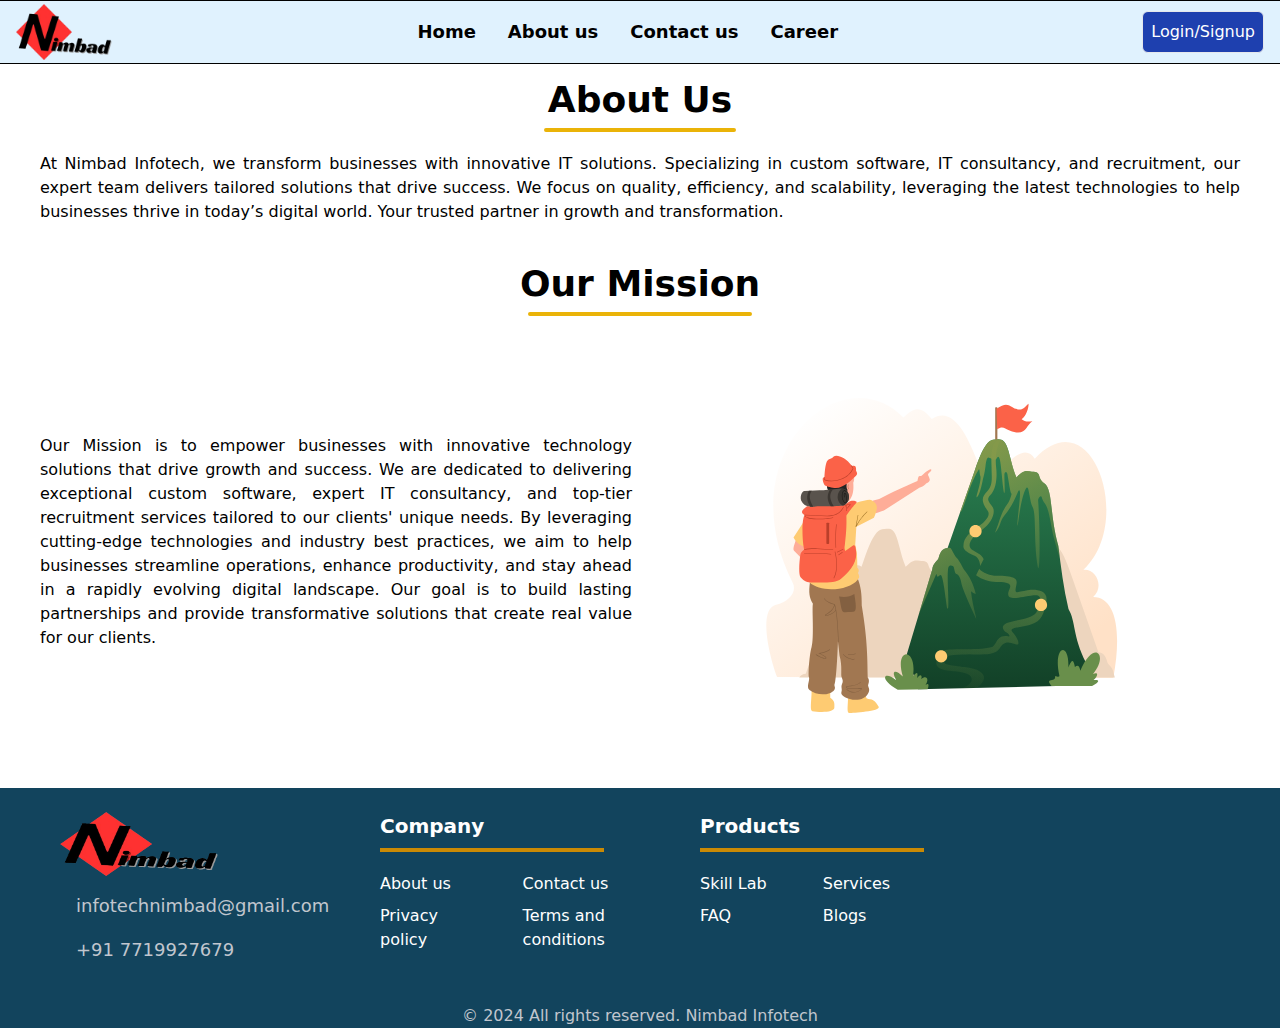
==== about.html @ 89007c09 "nimbad-web" ====
<!DOCTYPE html>
<html lang="en">

<head>
    <meta charset="UTF-8">
    <meta name="viewport" content="width=device-width, initial-scale=1.0">
    <title>Document</title>
    <link rel="stylesheet" href="./output.css">
    <link rel="stylesheet" href="https://cdnjs.cloudflare.com/ajax/libs/font-awesome/6.5.1/css/all.min.css"
        integrity="sha512-DTOQO9RWCH3ppGqcWaEA1BIZOC6xxalwEsw9c2QQeAIftl+Vegovlnee1c9QX4TctnWMn13TZye+giMm8e2LwA=="
        crossorigin="anonymous" referrerpolicy="no-referrer" />

</head>

<body>
    <!-- Navbar starts here -->
    <nav
        class="flex justify-between border-y border-black items-center md:px-4 px-2 w-full h-16 bg-sky-100 fixed top-0 left-0">
        <div class="text-2xl text-bold">
            <!-- Xeleratecareer -->
            <a href="./index.html">
                <img src="./images/logo.png" alt="" class="h-14">
            </a>
        </div>
        <ul class="md:flex hidden text-lg font-semibold">
            <li class="mx-4 cursor-pointer hover:text-blue-700"><a href="./index.html">Home</a></li>
            <li class="mx-4 cursor-pointer hover:text-blue-700"><a href="./about.html">About us</a></li>
            <li class="mx-4 cursor-pointer hover:text-blue-700"><a href="./contact.html">Contact us</a></li>
            <li class="mx-4 cursor-pointer hover:text-blue-700"><a href="./error.html">Career</a></li>
        </ul>
        <div class="border rounded-md bg-blue-800 p-2 text-white hover:bg-blue-700 cursor-pointer md:block hidden">
            <a href="./error.html">Login/Signup</a>
        </div>
        <div class="md:hidden text-6xl cursor-pointer" onclick="handleMenu()">
            &#8801;
        </div>
        <div id="nav-dialog" class="fixed md:hidden hidden  bg-white inset-0   px-2 pt-1  ">
            <div class="flex justify-between ">
                <div class="text-2xl text-bold">
                    <!-- Xeleratecareer -->
                    <a href="./index.html">
                        <img src="./images/logo.png" alt="" class="h-14">
                    </a>
                </div>
                <div class="md:hidden text-3xl cursor-pointer mt-2 " onclick="handleMenu()">
                    <!-- &#8801; -->
                    <i class="fa-solid fa-xmark hover:bg-gray-400 hover:text-white px-2 py-1 rounded-3xl"></i>
                </div>
            </div>
            <div class="mt-6 text-lg font-semibold">
                <a href="./index.html" class="font-medium m-3 p-3 hover:bg-gray-100 block">Home</a>
                <a href="./about.html" class="font-medium m-3 p-3 hover:bg-gray-100 block">About us</a>
                <a href="./contact.html" class="font-medium m-3 p-3 hover:bg-gray-100 block">Contact us</a>
                <a href="./error.html" class="font-medium m-3 p-3 hover:bg-gray-100 block">Career</a>
            </div>
            <div class="h-[1px] bg-gray-300 "></div>
            <div class="border rounded-md bg-blue-800 p-2 text-white hover:bg-blue-700 cursor-pointer mt-8 text-center">
                <a href="./error.html" style="display:block; width: 100%; height: 100%;">Login/Signup</a>
            </div>
        </div>
    </nav>

    <!-- main -->
    <div class="mx-5 sm:mx-10 md:20  mb-10  " style="">
        <div class="mt-20 mb-5   w-full   flex flex-col justify-center items-center text-2xl font-semibold">
            <div class="text-3xl sm:text-4xl">About Us</div>
            <div class="w-28 sm:mt-2 sm:w-48 h-1 border-yellow-500 border-2 rounded-md "></div>
        </div>
        <div class="font-[14px] font-sans" style="text-align: justify">
            At Nimbad Infotech, we transform businesses with innovative IT solutions. Specializing in custom software,
            IT consultancy, and recruitment, our expert team delivers tailored solutions that drive success. We focus on
            quality, efficiency, and scalability, leveraging the latest technologies to help businesses thrive in
            today’s digital world. Your trusted partner in growth and transformation.
        </div>
        <div class="mt-10 mb-5   w-full   flex flex-col justify-center items-center text-2xl font-semibold">
            <div class="text-3xl sm:text-4xl">Our Mission</div>
            <div class="w-28 sm:mt-2 sm:w-56  border-yellow-500 border-2 rounded-md "></div>
        </div>
        <div class="flex justify-between flex-col-reverse md:flex-row gap-4 items-center justify-center">
            <div class="font-[14px] font-sans md:w-1/2" style="text-align: justify">
                Our Mission is to empower businesses with innovative technology solutions that drive growth and success.
                We are dedicated to delivering exceptional custom software, expert IT consultancy, and top-tier
                recruitment services tailored to our clients' unique needs. By leveraging cutting-edge technologies and
                industry best practices, we aim to help businesses streamline operations, enhance productivity, and stay
                ahead in a rapidly evolving digital landscape. Our goal is to build lasting partnerships and provide
                transformative solutions that create real value for our clients.


            </div>
            <div class="md:w-1/2 md:flex  justify-center">
                <img src="./images/mission.svg" class="" alt="">
            </div>
        </div>
    </div>



    <!-- footer section -->
    <div class="flex flex-col justify-center m-auto w-full bg-[#12445d] ">
        <div class="w-full  grid md:grid-cols-3 bg-[#12445d] max-w-5xl px-12 py-6 justify-between flex-wrap gap-8 ">
            <div class="flex flex-col gap-4 text-[#C1C6CE] ml-3">
                <a href="./index.html">
                    <img src="./images/logo.png" alt="" class="h-16 w-40">
                </a>

                <div class="hover:text-yellow-500 text-lg font-medium ml-3 flex justify-start items-center gap-x-1">
                    <i class="fa-solid fa-envelope"></i>
                    <a href="mailto:infotechnimbad@gmail.com">infotechnimbad@gmail.com</a>
                </div>

                <div class="hover:text-yellow-500 text-lg font-medium ml-3 flex justify-start items-center gap-x-1">
                    <i class="fa-solid fa-phone"></i>
                    <a href="tel:+91 9589859769">+91 7719927679</a>
                </div>


                <div class="flex ml-3   justify-between w-24 text-2xl " style="">
                    <a href="https://www.linkedin.com/" target="_blank"><i
                            class="fa-brands fa-linkedin hover:text-[#848588]"></i></a>
                    <a href="https://www.telegram.com/" target="_blank"><i
                            class="fa-brands fa-telegram hover:text-[#848588]"></i></a>
                    <a href="https://www.instagram.com/" target="_blank"><i
                            class="fa-brands fa-instagram hover:text-[#848588]"></i></a>
                </div>
            </div>

            <div class=" flex flex-col gap-5 bg-[#12445d] text-white ml-3">
                <div>
                    <p class="text-xl font-bold text-white ">Company</p>
                    <div class="w-44 md:w-56  border-yellow-600 border-t-4 mt-2"></div>
                </div>
                <div class="flex gap-14">
                    <div class="flex flex-col gap-2">
                        <a href="./about.html" class=" hover:text-yellow-500">About us</a>
                        <a href="./Privacypolicy.html" class=" hover:text-yellow-500">Privacy policy</a>
                    </div>
                    <div class="flex flex-col gap-2">
                        <a href="./contact.html" class=" hover:text-yellow-500">Contact us</a>
                        <a href="./term&condition.html" class=" hover:text-yellow-500">Terms and conditions</a>
                    </div>
                </div>
            </div>

            <div class=" flex flex-col gap-5 bg-[#12445d] text-white ml-3">
                <div>
                    <p class="text-xl font-bold text-white ">Products</p>
                    <div class="w-44 md:w-56  border-yellow-600 border-t-4 mt-2"></div>
                </div>

                <div class="flex gap-14">
                    <div class="flex flex-col gap-2">
                        <a href="./skilllab.html" class=" hover:text-yellow-500">Skill Lab</a>
                        <a href="./faq.html" class=" hover:text-yellow-500">FAQ</a>
                    </div>
                    <div class="flex flex-col gap-2">
                        <a href="./services.html" class=" hover:text-yellow-500">Services</a>
                        <a href="./error.html" class=" hover:text-yellow-500">Blogs</a>
                    </div>
                </div>
            </div>

            
           
        </div>
        <div class="text-center text-[#C1C6CE] mt-4">
            &copy; 2024 All rights reserved. Nimbad Infotech
        </div>
    </div>
</body>
<script src="./script.js"></script>

</html>
---- output.css ----
/*
! tailwindcss v3.4.1 | MIT License | https://tailwindcss.com
*/

/*
1. Prevent padding and border from affecting element width. (https://github.com/mozdevs/cssremedy/issues/4)
2. Allow adding a border to an element by just adding a border-width. (https://github.com/tailwindcss/tailwindcss/pull/116)
*/

*,
::before,
::after {
  box-sizing: border-box;
  /* 1 */
  border-width: 0;
  /* 2 */
  border-style: solid;
  /* 2 */
  border-color: #e5e7eb;
  /* 2 */
}

::before,
::after {
  --tw-content: '';
}

/*
1. Use a consistent sensible line-height in all browsers.
2. Prevent adjustments of font size after orientation changes in iOS.
3. Use a more readable tab size.
4. Use the user's configured `sans` font-family by default.
5. Use the user's configured `sans` font-feature-settings by default.
6. Use the user's configured `sans` font-variation-settings by default.
7. Disable tap highlights on iOS
*/

html,
:host {
  line-height: 1.5;
  /* 1 */
  -webkit-text-size-adjust: 100%;
  /* 2 */
  -moz-tab-size: 4;
  /* 3 */
  -o-tab-size: 4;
     tab-size: 4;
  /* 3 */
  font-family: ui-sans-serif, system-ui, sans-serif, "Apple Color Emoji", "Segoe UI Emoji", "Segoe UI Symbol", "Noto Color Emoji";
  /* 4 */
  font-feature-settings: normal;
  /* 5 */
  font-variation-settings: normal;
  /* 6 */
  -webkit-tap-highlight-color: transparent;
  /* 7 */
}

/*
1. Remove the margin in all browsers.
2. Inherit line-height from `html` so users can set them as a class directly on the `html` element.
*/

body {
  margin: 0;
  /* 1 */
  line-height: inherit;
  /* 2 */
}

/*
1. Add the correct height in Firefox.
2. Correct the inheritance of border color in Firefox. (https://bugzilla.mozilla.org/show_bug.cgi?id=190655)
3. Ensure horizontal rules are visible by default.
*/

hr {
  height: 0;
  /* 1 */
  color: inherit;
  /* 2 */
  border-top-width: 1px;
  /* 3 */
}

/*
Add the correct text decoration in Chrome, Edge, and Safari.
*/

abbr:where([title]) {
  -webkit-text-decoration: underline dotted;
          text-decoration: underline dotted;
}

/*
Remove the default font size and weight for headings.
*/

h1,
h2,
h3,
h4,
h5,
h6 {
  font-size: inherit;
  font-weight: inherit;
}

/*
Reset links to optimize for opt-in styling instead of opt-out.
*/

a {
  color: inherit;
  text-decoration: inherit;
}

/*
Add the correct font weight in Edge and Safari.
*/

b,
strong {
  font-weight: bolder;
}

/*
1. Use the user's configured `mono` font-family by default.
2. Use the user's configured `mono` font-feature-settings by default.
3. Use the user's configured `mono` font-variation-settings by default.
4. Correct the odd `em` font sizing in all browsers.
*/

code,
kbd,
samp,
pre {
  font-family: ui-monospace, SFMono-Regular, Menlo, Monaco, Consolas, "Liberation Mono", "Courier New", monospace;
  /* 1 */
  font-feature-settings: normal;
  /* 2 */
  font-variation-settings: normal;
  /* 3 */
  font-size: 1em;
  /* 4 */
}

/*
Add the correct font size in all browsers.
*/

small {
  font-size: 80%;
}

/*
Prevent `sub` and `sup` elements from affecting the line height in all browsers.
*/

sub,
sup {
  font-size: 75%;
  line-height: 0;
  position: relative;
  vertical-align: baseline;
}

sub {
  bottom: -0.25em;
}

sup {
  top: -0.5em;
}

/*
1. Remove text indentation from table contents in Chrome and Safari. (https://bugs.chromium.org/p/chromium/issues/detail?id=999088, https://bugs.webkit.org/show_bug.cgi?id=201297)
2. Correct table border color inheritance in all Chrome and Safari. (https://bugs.chromium.org/p/chromium/issues/detail?id=935729, https://bugs.webkit.org/show_bug.cgi?id=195016)
3. Remove gaps between table borders by default.
*/

table {
  text-indent: 0;
  /* 1 */
  border-color: inherit;
  /* 2 */
  border-collapse: collapse;
  /* 3 */
}

/*
1. Change the font styles in all browsers.
2. Remove the margin in Firefox and Safari.
3. Remove default padding in all browsers.
*/

button,
input,
optgroup,
select,
textarea {
  font-family: inherit;
  /* 1 */
  font-feature-settings: inherit;
  /* 1 */
  font-variation-settings: inherit;
  /* 1 */
  font-size: 100%;
  /* 1 */
  font-weight: inherit;
  /* 1 */
  line-height: inherit;
  /* 1 */
  color: inherit;
  /* 1 */
  margin: 0;
  /* 2 */
  padding: 0;
  /* 3 */
}

/*
Remove the inheritance of text transform in Edge and Firefox.
*/

button,
select {
  text-transform: none;
}

/*
1. Correct the inability to style clickable types in iOS and Safari.
2. Remove default button styles.
*/

button,
[type='button'],
[type='reset'],
[type='submit'] {
  -webkit-appearance: button;
  /* 1 */
  background-color: transparent;
  /* 2 */
  background-image: none;
  /* 2 */
}

/*
Use the modern Firefox focus style for all focusable elements.
*/

:-moz-focusring {
  outline: auto;
}

/*
Remove the additional `:invalid` styles in Firefox. (https://github.com/mozilla/gecko-dev/blob/2f9eacd9d3d995c937b4251a5557d95d494c9be1/layout/style/res/forms.css#L728-L737)
*/

:-moz-ui-invalid {
  box-shadow: none;
}

/*
Add the correct vertical alignment in Chrome and Firefox.
*/

progress {
  vertical-align: baseline;
}

/*
Correct the cursor style of increment and decrement buttons in Safari.
*/

::-webkit-inner-spin-button,
::-webkit-outer-spin-button {
  height: auto;
}

/*
1. Correct the odd appearance in Chrome and Safari.
2. Correct the outline style in Safari.
*/

[type='search'] {
  -webkit-appearance: textfield;
  /* 1 */
  outline-offset: -2px;
  /* 2 */
}

/*
Remove the inner padding in Chrome and Safari on macOS.
*/

::-webkit-search-decoration {
  -webkit-appearance: none;
}

/*
1. Correct the inability to style clickable types in iOS and Safari.
2. Change font properties to `inherit` in Safari.
*/

::-webkit-file-upload-button {
  -webkit-appearance: button;
  /* 1 */
  font: inherit;
  /* 2 */
}

/*
Add the correct display in Chrome and Safari.
*/

summary {
  display: list-item;
}

/*
Removes the default spacing and border for appropriate elements.
*/

blockquote,
dl,
dd,
h1,
h2,
h3,
h4,
h5,
h6,
hr,
figure,
p,
pre {
  margin: 0;
}

fieldset {
  margin: 0;
  padding: 0;
}

legend {
  padding: 0;
}

ol,
ul,
menu {
  list-style: none;
  margin: 0;
  padding: 0;
}

/*
Reset default styling for dialogs.
*/

dialog {
  padding: 0;
}

/*
Prevent resizing textareas horizontally by default.
*/

textarea {
  resize: vertical;
}

/*
1. Reset the default placeholder opacity in Firefox. (https://github.com/tailwindlabs/tailwindcss/issues/3300)
2. Set the default placeholder color to the user's configured gray 400 color.
*/

input::-moz-placeholder, textarea::-moz-placeholder {
  opacity: 1;
  /* 1 */
  color: #9ca3af;
  /* 2 */
}

input::placeholder,
textarea::placeholder {
  opacity: 1;
  /* 1 */
  color: #9ca3af;
  /* 2 */
}

/*
Set the default cursor for buttons.
*/

button,
[role="button"] {
  cursor: pointer;
}

/*
Make sure disabled buttons don't get the pointer cursor.
*/

:disabled {
  cursor: default;
}

/*
1. Make replaced elements `display: block` by default. (https://github.com/mozdevs/cssremedy/issues/14)
2. Add `vertical-align: middle` to align replaced elements more sensibly by default. (https://github.com/jensimmons/cssremedy/issues/14#issuecomment-634934210)
   This can trigger a poorly considered lint error in some tools but is included by design.
*/

img,
svg,
video,
canvas,
audio,
iframe,
embed,
object {
  display: block;
  /* 1 */
  vertical-align: middle;
  /* 2 */
}

/*
Constrain images and videos to the parent width and preserve their intrinsic aspect ratio. (https://github.com/mozdevs/cssremedy/issues/14)
*/

img,
video {
  max-width: 100%;
  height: auto;
}

/* Make elements with the HTML hidden attribute stay hidden by default */

[hidden] {
  display: none;
}

*, ::before, ::after {
  --tw-border-spacing-x: 0;
  --tw-border-spacing-y: 0;
  --tw-translate-x: 0;
  --tw-translate-y: 0;
  --tw-rotate: 0;
  --tw-skew-x: 0;
  --tw-skew-y: 0;
  --tw-scale-x: 1;
  --tw-scale-y: 1;
  --tw-pan-x:  ;
  --tw-pan-y:  ;
  --tw-pinch-zoom:  ;
  --tw-scroll-snap-strictness: proximity;
  --tw-gradient-from-position:  ;
  --tw-gradient-via-position:  ;
  --tw-gradient-to-position:  ;
  --tw-ordinal:  ;
  --tw-slashed-zero:  ;
  --tw-numeric-figure:  ;
  --tw-numeric-spacing:  ;
  --tw-numeric-fraction:  ;
  --tw-ring-inset:  ;
  --tw-ring-offset-width: 0px;
  --tw-ring-offset-color: #fff;
  --tw-ring-color: rgb(59 130 246 / 0.5);
  --tw-ring-offset-shadow: 0 0 #0000;
  --tw-ring-shadow: 0 0 #0000;
  --tw-shadow: 0 0 #0000;
  --tw-shadow-colored: 0 0 #0000;
  --tw-blur:  ;
  --tw-brightness:  ;
  --tw-contrast:  ;
  --tw-grayscale:  ;
  --tw-hue-rotate:  ;
  --tw-invert:  ;
  --tw-saturate:  ;
  --tw-sepia:  ;
  --tw-drop-shadow:  ;
  --tw-backdrop-blur:  ;
  --tw-backdrop-brightness:  ;
  --tw-backdrop-contrast:  ;
  --tw-backdrop-grayscale:  ;
  --tw-backdrop-hue-rotate:  ;
  --tw-backdrop-invert:  ;
  --tw-backdrop-opacity:  ;
  --tw-backdrop-saturate:  ;
  --tw-backdrop-sepia:  ;
}

::backdrop {
  --tw-border-spacing-x: 0;
  --tw-border-spacing-y: 0;
  --tw-translate-x: 0;
  --tw-translate-y: 0;
  --tw-rotate: 0;
  --tw-skew-x: 0;
  --tw-skew-y: 0;
  --tw-scale-x: 1;
  --tw-scale-y: 1;
  --tw-pan-x:  ;
  --tw-pan-y:  ;
  --tw-pinch-zoom:  ;
  --tw-scroll-snap-strictness: proximity;
  --tw-gradient-from-position:  ;
  --tw-gradient-via-position:  ;
  --tw-gradient-to-position:  ;
  --tw-ordinal:  ;
  --tw-slashed-zero:  ;
  --tw-numeric-figure:  ;
  --tw-numeric-spacing:  ;
  --tw-numeric-fraction:  ;
  --tw-ring-inset:  ;
  --tw-ring-offset-width: 0px;
  --tw-ring-offset-color: #fff;
  --tw-ring-color: rgb(59 130 246 / 0.5);
  --tw-ring-offset-shadow: 0 0 #0000;
  --tw-ring-shadow: 0 0 #0000;
  --tw-shadow: 0 0 #0000;
  --tw-shadow-colored: 0 0 #0000;
  --tw-blur:  ;
  --tw-brightness:  ;
  --tw-contrast:  ;
  --tw-grayscale:  ;
  --tw-hue-rotate:  ;
  --tw-invert:  ;
  --tw-saturate:  ;
  --tw-sepia:  ;
  --tw-drop-shadow:  ;
  --tw-backdrop-blur:  ;
  --tw-backdrop-brightness:  ;
  --tw-backdrop-contrast:  ;
  --tw-backdrop-grayscale:  ;
  --tw-backdrop-hue-rotate:  ;
  --tw-backdrop-invert:  ;
  --tw-backdrop-opacity:  ;
  --tw-backdrop-saturate:  ;
  --tw-backdrop-sepia:  ;
}

.fixed {
  position: fixed;
}

.inset-0 {
  inset: 0px;
}

.left-0 {
  left: 0px;
}

.top-0 {
  top: 0px;
}

.order-1 {
  order: 1;
}

.order-2 {
  order: 2;
}

.order-3 {
  order: 3;
}

.m-3 {
  margin: 0.75rem;
}

.m-auto {
  margin: auto;
}

.mx-4 {
  margin-left: 1rem;
  margin-right: 1rem;
}

.mx-5 {
  margin-left: 1.25rem;
  margin-right: 1.25rem;
}

.mb-10 {
  margin-bottom: 2.5rem;
}

.mb-5 {
  margin-bottom: 1.25rem;
}

.ml-3 {
  margin-left: 0.75rem;
}

.mt-10 {
  margin-top: 2.5rem;
}

.mt-16 {
  margin-top: 4rem;
}

.mt-2 {
  margin-top: 0.5rem;
}

.mt-20 {
  margin-top: 5rem;
}

.mt-6 {
  margin-top: 1.5rem;
}

.mt-8 {
  margin-top: 2rem;
}

.block {
  display: block;
}

.inline-block {
  display: inline-block;
}

.inline {
  display: inline;
}

.flex {
  display: flex;
}

.grid {
  display: grid;
}

.hidden {
  display: none;
}

.h-1 {
  height: 0.25rem;
}

.h-14 {
  height: 3.5rem;
}

.h-16 {
  height: 4rem;
}

.h-20 {
  height: 5rem;
}

.h-\[100\%\] {
  height: 100%;
}

.h-\[1px\] {
  height: 1px;
}

.h-auto {
  height: auto;
}

.h-full {
  height: 100%;
}

.h-fit {
  height: -moz-fit-content;
  height: fit-content;
}

.h-\[100\] {
  height: 100;
}

.h-\[100vh\] {
  height: 100vh;
}

.w-1\/2 {
  width: 50%;
}

.w-24 {
  width: 6rem;
}

.w-28 {
  width: 7rem;
}

.w-36 {
  width: 9rem;
}

.w-40 {
  width: 10rem;
}

.w-44 {
  width: 11rem;
}

.w-full {
  width: 100%;
}

.w-\[100vw\] {
  width: 100vw;
}

.w-\[100\%\] {
  width: 100%;
}

.max-w-5xl {
  max-width: 64rem;
}

.max-w-96 {
  max-width: 24rem;
}

.max-w-\[25rem\] {
  max-width: 25rem;
}

.cursor-pointer {
  cursor: pointer;
}

.flex-row {
  flex-direction: row;
}

.flex-col {
  flex-direction: column;
}

.flex-col-reverse {
  flex-direction: column-reverse;
}

.flex-wrap {
  flex-wrap: wrap;
}

.items-center {
  align-items: center;
}

.justify-start {
  justify-content: flex-start;
}

.justify-end {
  justify-content: flex-end;
}

.justify-center {
  justify-content: center;
}

.justify-between {
  justify-content: space-between;
}

.gap-14 {
  gap: 3.5rem;
}

.gap-2 {
  gap: 0.5rem;
}

.gap-3 {
  gap: 0.75rem;
}

.gap-4 {
  gap: 1rem;
}

.gap-5 {
  gap: 1.25rem;
}

.gap-8 {
  gap: 2rem;
}

.gap-x-1 {
  -moz-column-gap: 0.25rem;
       column-gap: 0.25rem;
}

.rounded {
  border-radius: 0.25rem;
}

.rounded-3xl {
  border-radius: 1.5rem;
}

.rounded-md {
  border-radius: 0.375rem;
}

.border {
  border-width: 1px;
}

.border-2 {
  border-width: 2px;
}

.border-y {
  border-top-width: 1px;
  border-bottom-width: 1px;
}

.border-t-4 {
  border-top-width: 4px;
}

.border-black {
  --tw-border-opacity: 1;
  border-color: rgb(0 0 0 / var(--tw-border-opacity));
}

.border-yellow-500 {
  --tw-border-opacity: 1;
  border-color: rgb(234 179 8 / var(--tw-border-opacity));
}

.border-yellow-600 {
  --tw-border-opacity: 1;
  border-color: rgb(202 138 4 / var(--tw-border-opacity));
}

.border-red-900 {
  --tw-border-opacity: 1;
  border-color: rgb(127 29 29 / var(--tw-border-opacity));
}

.border-y-red-200 {
  --tw-border-opacity: 1;
  border-top-color: rgb(254 202 202 / var(--tw-border-opacity));
  border-bottom-color: rgb(254 202 202 / var(--tw-border-opacity));
}

.bg-\[\#12445D\] {
  --tw-bg-opacity: 1;
  background-color: rgb(18 68 93 / var(--tw-bg-opacity));
}

.bg-\[\#12445d\] {
  --tw-bg-opacity: 1;
  background-color: rgb(18 68 93 / var(--tw-bg-opacity));
}

.bg-\[\#EEEFF4\] {
  --tw-bg-opacity: 1;
  background-color: rgb(238 239 244 / var(--tw-bg-opacity));
}

.bg-\[\#F2F0FF\] {
  --tw-bg-opacity: 1;
  background-color: rgb(242 240 255 / var(--tw-bg-opacity));
}

.bg-\[\#e0e2e6\] {
  --tw-bg-opacity: 1;
  background-color: rgb(224 226 230 / var(--tw-bg-opacity));
}

.bg-blue-800 {
  --tw-bg-opacity: 1;
  background-color: rgb(30 64 175 / var(--tw-bg-opacity));
}

.bg-gray-300 {
  --tw-bg-opacity: 1;
  background-color: rgb(209 213 219 / var(--tw-bg-opacity));
}

.bg-sky-100 {
  --tw-bg-opacity: 1;
  background-color: rgb(224 242 254 / var(--tw-bg-opacity));
}

.bg-white {
  --tw-bg-opacity: 1;
  background-color: rgb(255 255 255 / var(--tw-bg-opacity));
}

.bg-sky-700 {
  --tw-bg-opacity: 1;
  background-color: rgb(3 105 161 / var(--tw-bg-opacity));
}

.p-2 {
  padding: 0.5rem;
}

.p-3 {
  padding: 0.75rem;
}

.p-4 {
  padding: 1rem;
}

.p-5 {
  padding: 1.25rem;
}

.p-8 {
  padding: 2rem;
}

.px-12 {
  padding-left: 3rem;
  padding-right: 3rem;
}

.px-2 {
  padding-left: 0.5rem;
  padding-right: 0.5rem;
}

.px-3 {
  padding-left: 0.75rem;
  padding-right: 0.75rem;
}

.px-5 {
  padding-left: 1.25rem;
  padding-right: 1.25rem;
}

.py-1 {
  padding-top: 0.25rem;
  padding-bottom: 0.25rem;
}

.py-10 {
  padding-top: 2.5rem;
  padding-bottom: 2.5rem;
}

.py-6 {
  padding-top: 1.5rem;
  padding-bottom: 1.5rem;
}

.pb-8 {
  padding-bottom: 2rem;
}

.pt-1 {
  padding-top: 0.25rem;
}

.pt-10 {
  padding-top: 2.5rem;
}

.text-center {
  text-align: center;
}

.font-sans {
  font-family: ui-sans-serif, system-ui, sans-serif, "Apple Color Emoji", "Segoe UI Emoji", "Segoe UI Symbol", "Noto Color Emoji";
}

.text-2xl {
  font-size: 1.5rem;
  line-height: 2rem;
}

.text-3xl {
  font-size: 1.875rem;
  line-height: 2.25rem;
}

.text-5xl {
  font-size: 3rem;
  line-height: 1;
}

.text-6xl {
  font-size: 3.75rem;
  line-height: 1;
}

.text-\[18px\] {
  font-size: 18px;
}

.text-\[28px\] {
  font-size: 28px;
}

.text-\[36px\] {
  font-size: 36px;
}

.text-\[39px\] {
  font-size: 39px;
}

.text-\[48px\] {
  font-size: 48px;
}

.text-lg {
  font-size: 1.125rem;
  line-height: 1.75rem;
}

.text-xl {
  font-size: 1.25rem;
  line-height: 1.75rem;
}

.font-\[14px\] {
  font-weight: 14px;
}

.font-bold {
  font-weight: 700;
}

.font-medium {
  font-weight: 500;
}

.font-semibold {
  font-weight: 600;
}

.text-\[\#12445D\] {
  --tw-text-opacity: 1;
  color: rgb(18 68 93 / var(--tw-text-opacity));
}

.text-\[\#757575\] {
  --tw-text-opacity: 1;
  color: rgb(117 117 117 / var(--tw-text-opacity));
}

.text-\[\#C1C6CE\] {
  --tw-text-opacity: 1;
  color: rgb(193 198 206 / var(--tw-text-opacity));
}

.text-cyan-800 {
  --tw-text-opacity: 1;
  color: rgb(21 94 117 / var(--tw-text-opacity));
}

.text-indigo-800 {
  --tw-text-opacity: 1;
  color: rgb(55 48 163 / var(--tw-text-opacity));
}

.text-lime-800 {
  --tw-text-opacity: 1;
  color: rgb(63 98 18 / var(--tw-text-opacity));
}

.text-orange-800 {
  --tw-text-opacity: 1;
  color: rgb(154 52 18 / var(--tw-text-opacity));
}

.text-pink-800 {
  --tw-text-opacity: 1;
  color: rgb(157 23 77 / var(--tw-text-opacity));
}

.text-purple-800 {
  --tw-text-opacity: 1;
  color: rgb(107 33 168 / var(--tw-text-opacity));
}

.text-red-800 {
  --tw-text-opacity: 1;
  color: rgb(153 27 27 / var(--tw-text-opacity));
}

.text-white {
  --tw-text-opacity: 1;
  color: rgb(255 255 255 / var(--tw-text-opacity));
}

.text-yellow-400 {
  --tw-text-opacity: 1;
  color: rgb(250 204 21 / var(--tw-text-opacity));
}

.text-yellow-800 {
  --tw-text-opacity: 1;
  color: rgb(133 77 14 / var(--tw-text-opacity));
}

.text-red-100 {
  --tw-text-opacity: 1;
  color: rgb(254 226 226 / var(--tw-text-opacity));
}

.shadow-lg {
  --tw-shadow: 0 10px 15px -3px rgb(0 0 0 / 0.1), 0 4px 6px -4px rgb(0 0 0 / 0.1);
  --tw-shadow-colored: 0 10px 15px -3px var(--tw-shadow-color), 0 4px 6px -4px var(--tw-shadow-color);
  box-shadow: var(--tw-ring-offset-shadow, 0 0 #0000), var(--tw-ring-shadow, 0 0 #0000), var(--tw-shadow);
}

.transition {
  transition-property: color, background-color, border-color, text-decoration-color, fill, stroke, opacity, box-shadow, transform, filter, -webkit-backdrop-filter;
  transition-property: color, background-color, border-color, text-decoration-color, fill, stroke, opacity, box-shadow, transform, filter, backdrop-filter;
  transition-property: color, background-color, border-color, text-decoration-color, fill, stroke, opacity, box-shadow, transform, filter, backdrop-filter, -webkit-backdrop-filter;
  transition-timing-function: cubic-bezier(0.4, 0, 0.2, 1);
  transition-duration: 150ms;
}

.hover\:bg-blue-700:hover {
  --tw-bg-opacity: 1;
  background-color: rgb(29 78 216 / var(--tw-bg-opacity));
}

.hover\:bg-gray-100:hover {
  --tw-bg-opacity: 1;
  background-color: rgb(243 244 246 / var(--tw-bg-opacity));
}

.hover\:bg-gray-400:hover {
  --tw-bg-opacity: 1;
  background-color: rgb(156 163 175 / var(--tw-bg-opacity));
}

.hover\:text-\[\#848588\]:hover {
  --tw-text-opacity: 1;
  color: rgb(132 133 136 / var(--tw-text-opacity));
}

.hover\:text-blue-700:hover {
  --tw-text-opacity: 1;
  color: rgb(29 78 216 / var(--tw-text-opacity));
}

.hover\:text-white:hover {
  --tw-text-opacity: 1;
  color: rgb(255 255 255 / var(--tw-text-opacity));
}

.hover\:text-yellow-500:hover {
  --tw-text-opacity: 1;
  color: rgb(234 179 8 / var(--tw-text-opacity));
}

@media (min-width: 640px) {
  .sm\:mx-10 {
    margin-left: 2.5rem;
    margin-right: 2.5rem;
  }

  .sm\:mt-2 {
    margin-top: 0.5rem;
  }

  .sm\:w-48 {
    width: 12rem;
  }

  .sm\:w-52 {
    width: 13rem;
  }

  .sm\:w-56 {
    width: 14rem;
  }

  .sm\:grid-cols-2 {
    grid-template-columns: repeat(2, minmax(0, 1fr));
  }

  .sm\:text-4xl {
    font-size: 2.25rem;
    line-height: 2.5rem;
  }

  .sm\:text-\[36px\] {
    font-size: 36px;
  }

  .sm\:text-\[48px\] {
    font-size: 48px;
  }
}

@media (min-width: 768px) {
  .md\:block {
    display: block;
  }

  .md\:flex {
    display: flex;
  }

  .md\:hidden {
    display: none;
  }

  .md\:h-40 {
    height: 10rem;
  }

  .md\:w-1\/2 {
    width: 50%;
  }

  .md\:w-56 {
    width: 14rem;
  }

  .md\:grid-cols-2 {
    grid-template-columns: repeat(2, minmax(0, 1fr));
  }

  .md\:grid-cols-3 {
    grid-template-columns: repeat(3, minmax(0, 1fr));
  }

  .md\:flex-row {
    flex-direction: row;
  }

  .md\:px-4 {
    padding-left: 1rem;
    padding-right: 1rem;
  }

  .md\:px-5 {
    padding-left: 1.25rem;
    padding-right: 1.25rem;
  }
}

@media (min-width: 1024px) {
  .lg\:order-2 {
    order: 2;
  }

  .lg\:order-3 {
    order: 3;
  }

  .lg\:col-span-12 {
    grid-column: span 12 / span 12;
  }

  .lg\:col-span-5 {
    grid-column: span 5 / span 5;
  }

  .lg\:col-span-7 {
    grid-column: span 7 / span 7;
  }

  .lg\:grid-cols-12 {
    grid-template-columns: repeat(12, minmax(0, 1fr));
  }

  .lg\:pt-4 {
    padding-top: 1rem;
  }

  .lg\:text-\[48px\] {
    font-size: 48px;
  }
}
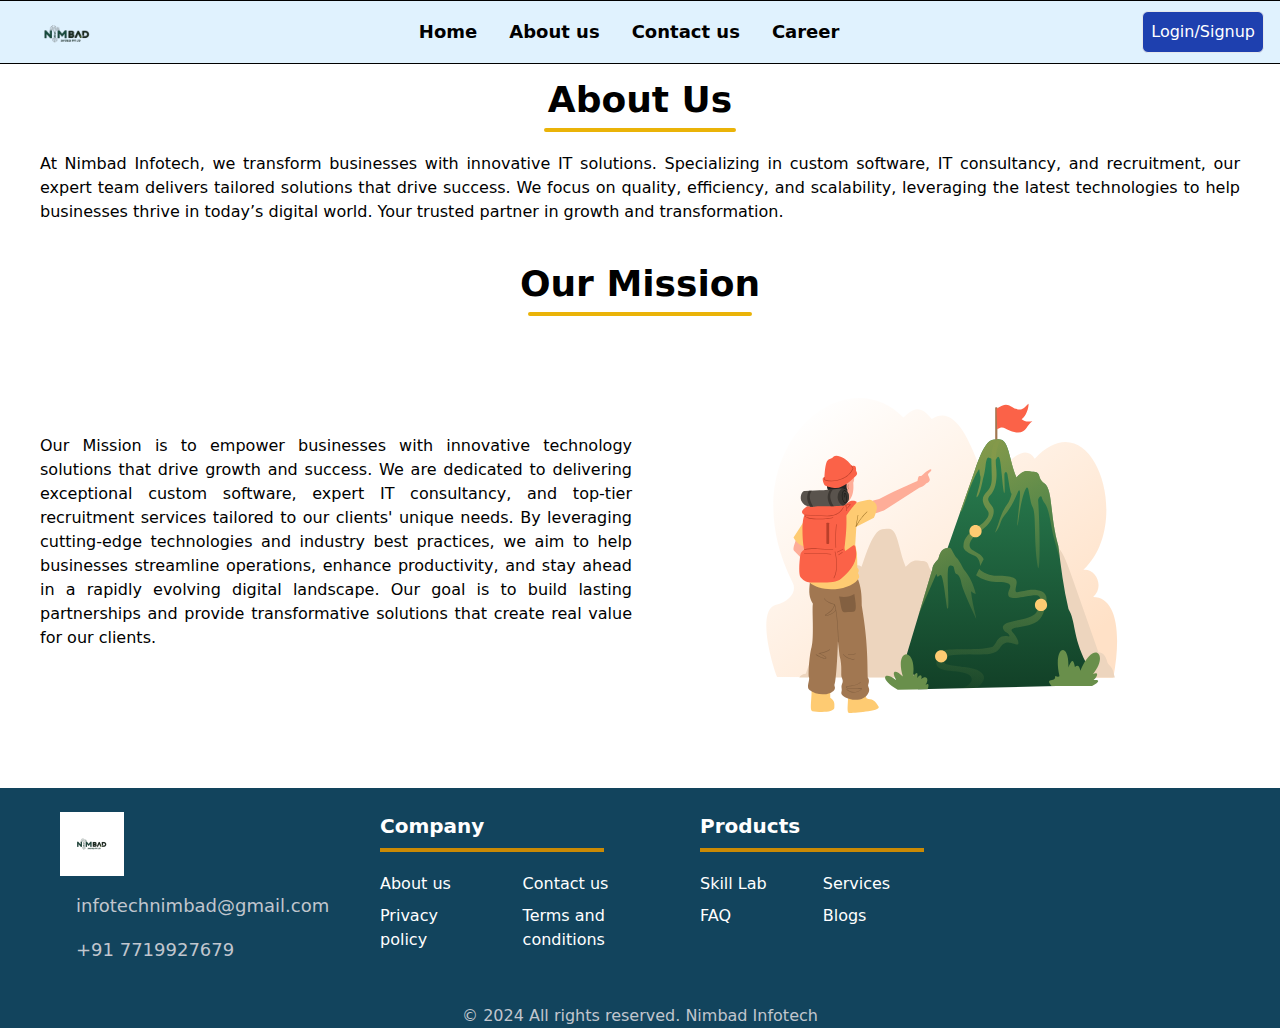
==== commit 2d374461: "by sheetal" ====
--- a/about.html
+++ b/about.html
@@ -19,7 +19,7 @@
         <div class="text-2xl text-bold">
             <!-- Xeleratecareer -->
             <a href="./index.html">
-                <img src="./images/logo.png" alt="" class="h-14">
+                <img src="./images/logo.png" alt="" class="h-14" style="height: 100px; width: 100%;">
             </a>
         </div>
         <ul class="md:flex hidden text-lg font-semibold">
@@ -100,7 +100,7 @@
         <div class="w-full  grid md:grid-cols-3 bg-[#12445d] max-w-5xl px-12 py-6 justify-between flex-wrap gap-8 ">
             <div class="flex flex-col gap-4 text-[#C1C6CE] ml-3">
                 <a href="./index.html">
-                    <img src="./images/logo.png" alt="" class="h-16 w-40">
+                    <img src="./images/3.png" alt="" class="h-16">
                 </a>
 
                 <div class="hover:text-yellow-500 text-lg font-medium ml-3 flex justify-start items-center gap-x-1">
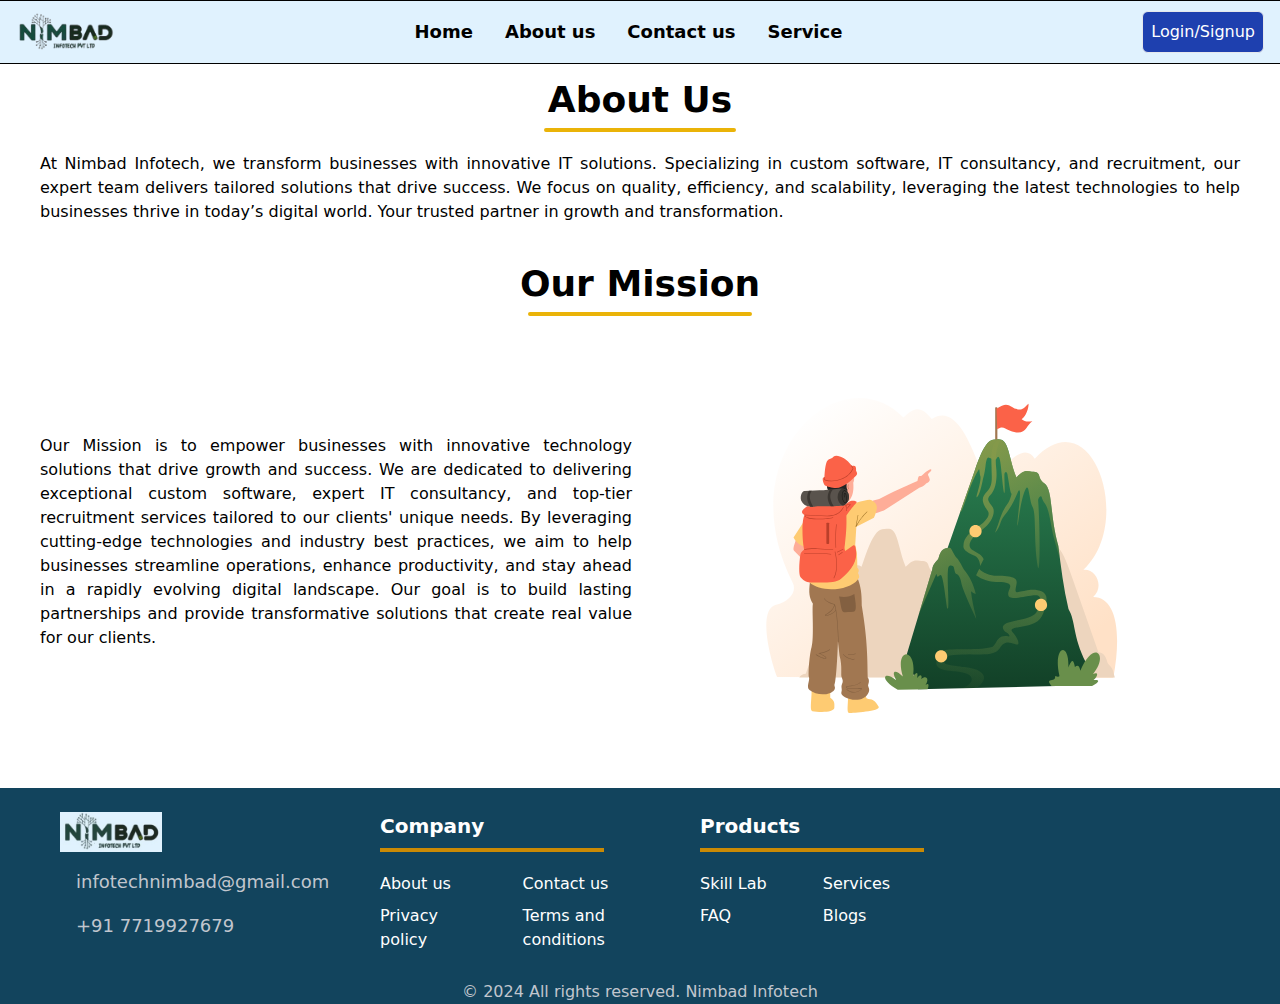
==== commit bc14c7f6: "by sheetal" ====
--- a/about.html
+++ b/about.html
@@ -9,7 +9,6 @@
     <link rel="stylesheet" href="https://cdnjs.cloudflare.com/ajax/libs/font-awesome/6.5.1/css/all.min.css"
         integrity="sha512-DTOQO9RWCH3ppGqcWaEA1BIZOC6xxalwEsw9c2QQeAIftl+Vegovlnee1c9QX4TctnWMn13TZye+giMm8e2LwA=="
         crossorigin="anonymous" referrerpolicy="no-referrer" />
-
 </head>
 
 <body>
@@ -17,16 +16,15 @@
     <nav
         class="flex justify-between border-y border-black items-center md:px-4 px-2 w-full h-16 bg-sky-100 fixed top-0 left-0">
         <div class="text-2xl text-bold">
-            <!-- Xeleratecareer -->
             <a href="./index.html">
-                <img src="./images/logo.png" alt="" class="h-14" style="height: 100px; width: 100%;">
+                <img src="./images/logo.png" alt="" class="h-14">
             </a>
         </div>
         <ul class="md:flex hidden text-lg font-semibold">
             <li class="mx-4 cursor-pointer hover:text-blue-700"><a href="./index.html">Home</a></li>
-            <li class="mx-4 cursor-pointer hover:text-blue-700"><a href="./about.html">About us</a></li>
+            <li class="mx-4 cursor-pointer hover:text-blue-700"> <a href="./about.html">About us</a></li>
             <li class="mx-4 cursor-pointer hover:text-blue-700"><a href="./contact.html">Contact us</a></li>
-            <li class="mx-4 cursor-pointer hover:text-blue-700"><a href="./error.html">Career</a></li>
+            <li class="mx-4 cursor-pointer hover:text-blue-700"><a href="./services.html">Service</a></li>
         </ul>
         <div class="border rounded-md bg-blue-800 p-2 text-white hover:bg-blue-700 cursor-pointer md:block hidden">
             <a href="./error.html">Login/Signup</a>
@@ -55,11 +53,10 @@
             </div>
             <div class="h-[1px] bg-gray-300 "></div>
             <div class="border rounded-md bg-blue-800 p-2 text-white hover:bg-blue-700 cursor-pointer mt-8 text-center">
-                <a href="./error.html" style="display:block; width: 100%; height: 100%;">Login/Signup</a>
+                <a href="./error.html " style="display:block; width: 100%; height: 100%;">Login/Signup</a>
             </div>
         </div>
     </nav>
-
     <!-- main -->
     <div class="mx-5 sm:mx-10 md:20  mb-10  " style="">
         <div class="mt-20 mb-5   w-full   flex flex-col justify-center items-center text-2xl font-semibold">
@@ -100,7 +97,7 @@
         <div class="w-full  grid md:grid-cols-3 bg-[#12445d] max-w-5xl px-12 py-6 justify-between flex-wrap gap-8 ">
             <div class="flex flex-col gap-4 text-[#C1C6CE] ml-3">
                 <a href="./index.html">
-                    <img src="./images/3.png" alt="" class="h-16">
+                    <img src="./images/footerlogo.jpg" alt="" class="h-custom">
                 </a>
 
                 <div class="hover:text-yellow-500 text-lg font-medium ml-3 flex justify-start items-center gap-x-1">
@@ -110,7 +107,7 @@
 
                 <div class="hover:text-yellow-500 text-lg font-medium ml-3 flex justify-start items-center gap-x-1">
                     <i class="fa-solid fa-phone"></i>
-                    <a href="tel:+91 9589859769">+91 7719927679</a>
+                    <a href="tel:+91 7719927679">+91 7719927679</a>
                 </div>
 
 
@@ -158,9 +155,6 @@
                     </div>
                 </div>
             </div>
-
-            
-           
         </div>
         <div class="text-center text-[#C1C6CE] mt-4">
             &copy; 2024 All rights reserved. Nimbad Infotech
--- a/output.css
+++ b/output.css
@@ -695,6 +695,11 @@
   height: 100vh;
 }
 
+.h-custom
+{
+  height: 2.5rem;
+}
+
 .w-1\/2 {
   width: 50%;
 }
@@ -1297,4 +1302,21 @@
   .lg\:text-\[48px\] {
     font-size: 48px;
   }
-}+}
+
+
+/* for faq.html */
+.hidden-q {
+  display: none;
+  transition: all 0.3s ease;
+}
+
+/* for service html css start */
+@keyframes fadeInUp {
+  0% { opacity: 0; transform: translateY(20px); }
+  100% { opacity: 1; transform: translateY(0); }
+}
+.fade-in-up {
+  animation: fadeInUp 0.6s ease-out;
+}
+/* for service html css end */
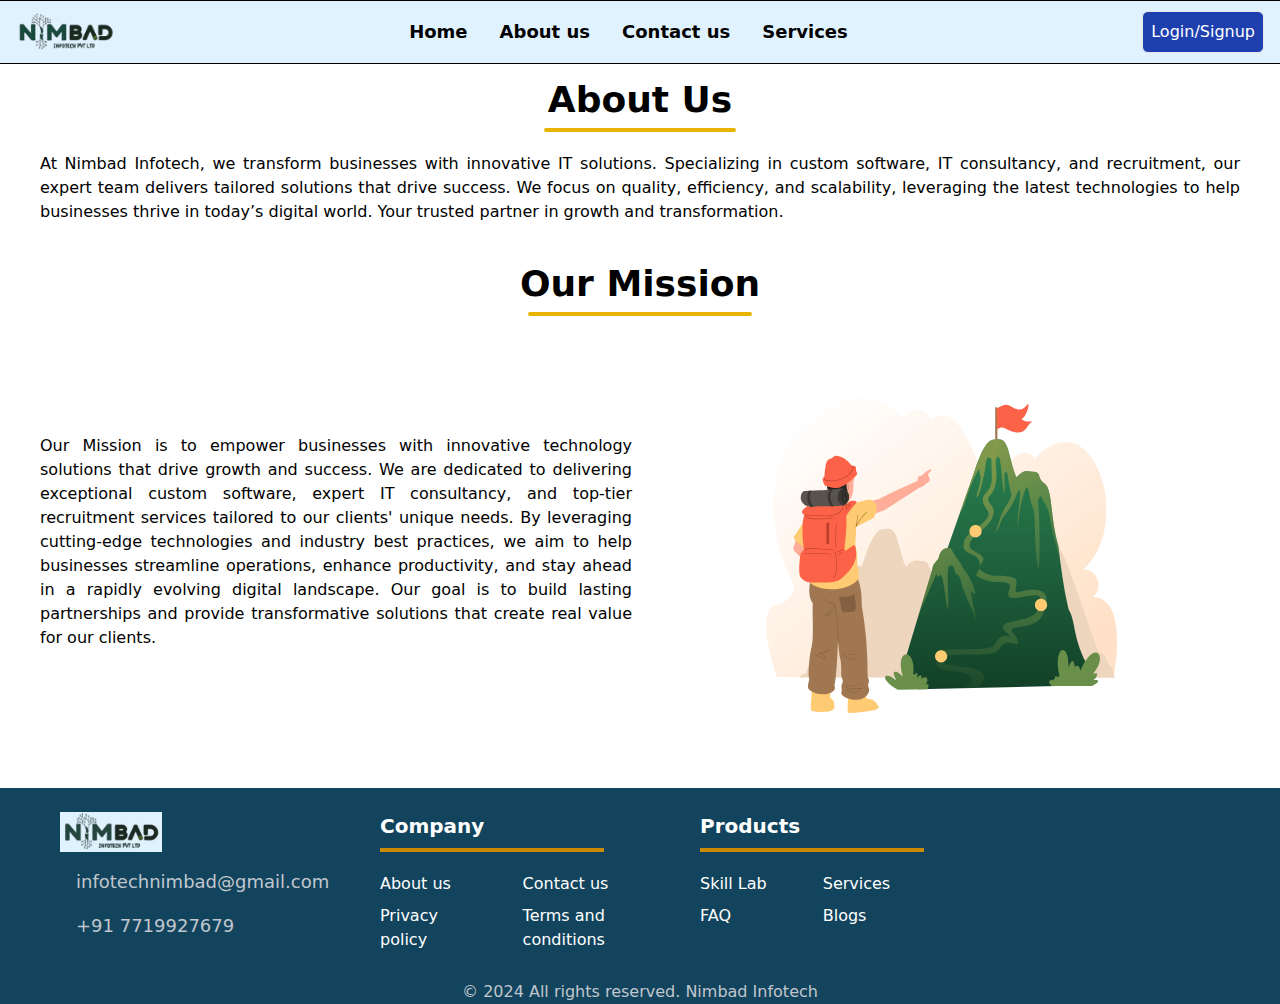
==== commit c5f1c522: "some changes" ====
--- a/about.html
+++ b/about.html
@@ -24,10 +24,10 @@
             <li class="mx-4 cursor-pointer hover:text-blue-700"><a href="./index.html">Home</a></li>
             <li class="mx-4 cursor-pointer hover:text-blue-700"> <a href="./about.html">About us</a></li>
             <li class="mx-4 cursor-pointer hover:text-blue-700"><a href="./contact.html">Contact us</a></li>
-            <li class="mx-4 cursor-pointer hover:text-blue-700"><a href="./services.html">Service</a></li>
+            <li class="mx-4 cursor-pointer hover:text-blue-700"><a href="./services.html">Services</a></li>
         </ul>
         <div class="border rounded-md bg-blue-800 p-2 text-white hover:bg-blue-700 cursor-pointer md:block hidden">
-            <a href="./error.html">Login/Signup</a>
+            <a href="#">Login/Signup</a>
         </div>
         <div class="md:hidden text-6xl cursor-pointer" onclick="handleMenu()">
             &#8801;
@@ -49,11 +49,11 @@
                 <a href="./index.html" class="font-medium m-3 p-3 hover:bg-gray-100 block">Home</a>
                 <a href="./about.html" class="font-medium m-3 p-3 hover:bg-gray-100 block">About us</a>
                 <a href="./contact.html" class="font-medium m-3 p-3 hover:bg-gray-100 block">Contact us</a>
-                <a href="./error.html" class="font-medium m-3 p-3 hover:bg-gray-100 block">Career</a>
+                <a href="./services.html" class="font-medium m-3 p-3 hover:bg-gray-100 block">Services</a>
             </div>
             <div class="h-[1px] bg-gray-300 "></div>
             <div class="border rounded-md bg-blue-800 p-2 text-white hover:bg-blue-700 cursor-pointer mt-8 text-center">
-                <a href="./error.html " style="display:block; width: 100%; height: 100%;">Login/Signup</a>
+                <a href="#" style="display:block; width: 100%; height: 100%;">Login/Signup</a>
             </div>
         </div>
     </nav>
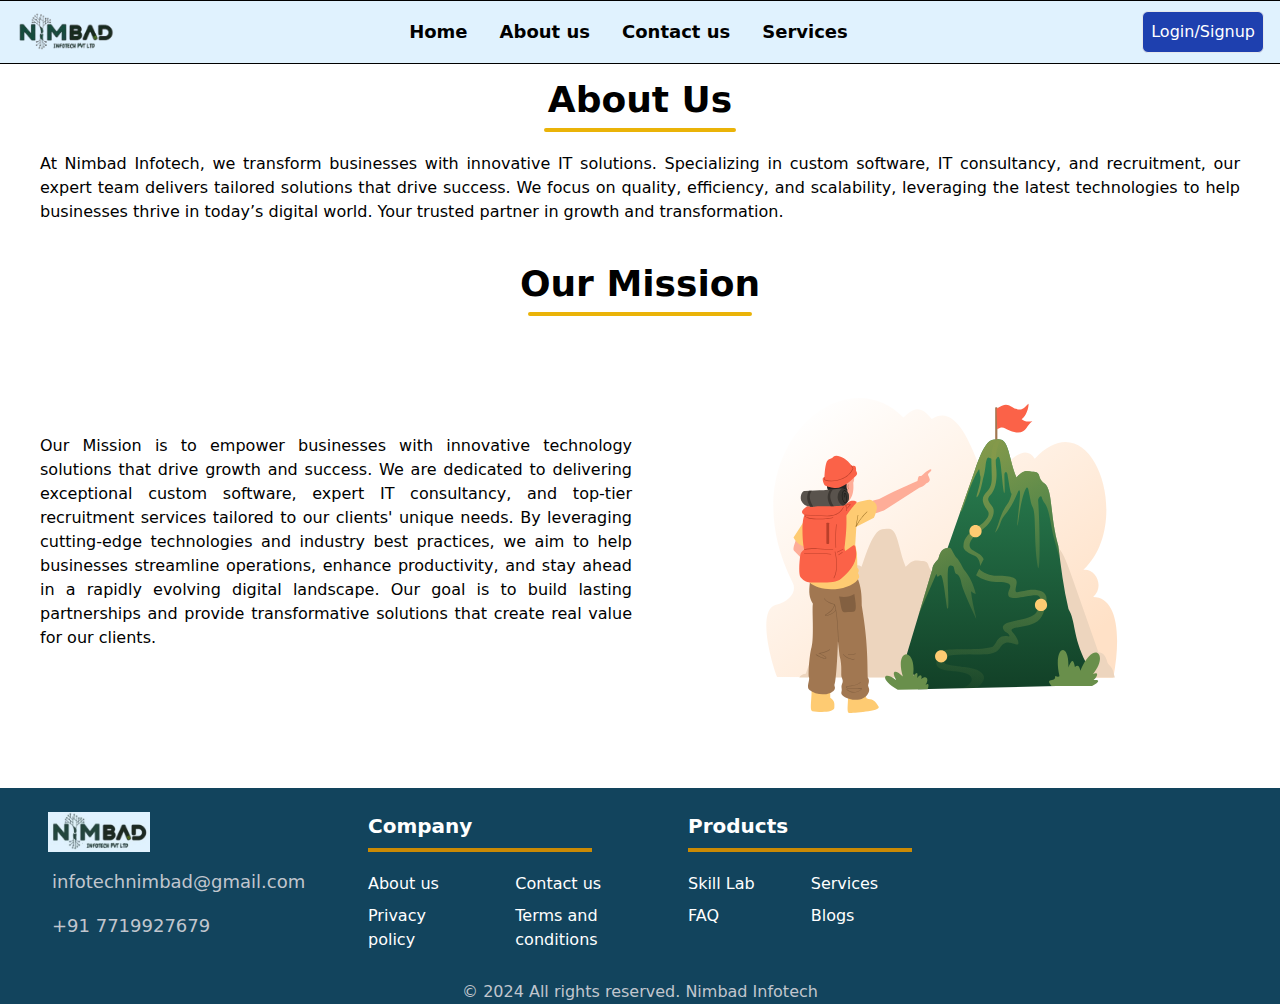
==== commit 960972e2: "by sheetal" ====
--- a/about.html
+++ b/about.html
@@ -94,24 +94,24 @@
 
     <!-- footer section -->
     <div class="flex flex-col justify-center m-auto w-full bg-[#12445d] ">
-        <div class="w-full  grid md:grid-cols-3 bg-[#12445d] max-w-5xl px-12 py-6 justify-between flex-wrap gap-8 ">
-            <div class="flex flex-col gap-4 text-[#C1C6CE] ml-3">
+        <div
+            class="w-full grid md:grid-cols-3 bg-[#12445d] max-w-5xl px-12 py-6 justify-between flex-wrap gap-8 mx-auto">
+            <div class="flex flex-col gap-4 text-[#C1C6CE]">
                 <a href="./index.html">
                     <img src="./images/footerlogo.jpg" alt="" class="h-custom">
                 </a>
 
-                <div class="hover:text-yellow-500 text-lg font-medium ml-3 flex justify-start items-center gap-x-1">
+                <div class="hover:text-yellow-500 text-lg font-medium flex justify-start items-center gap-x-1">
                     <i class="fa-solid fa-envelope"></i>
                     <a href="mailto:infotechnimbad@gmail.com">infotechnimbad@gmail.com</a>
                 </div>
 
-                <div class="hover:text-yellow-500 text-lg font-medium ml-3 flex justify-start items-center gap-x-1">
+                <div class="hover:text-yellow-500 text-lg font-medium flex justify-start items-center gap-x-1">
                     <i class="fa-solid fa-phone"></i>
                     <a href="tel:+91 7719927679">+91 7719927679</a>
                 </div>
 
-
-                <div class="flex ml-3   justify-between w-24 text-2xl " style="">
+                <div class="flex justify-between w-24 text-2xl">
                     <a href="https://www.linkedin.com/" target="_blank"><i
                             class="fa-brands fa-linkedin hover:text-[#848588]"></i></a>
                     <a href="https://www.telegram.com/" target="_blank"><i
@@ -121,45 +121,46 @@
                 </div>
             </div>
 
-            <div class=" flex flex-col gap-5 bg-[#12445d] text-white ml-3">
+            <div class="flex flex-col gap-5 bg-[#12445d] text-white">
                 <div>
-                    <p class="text-xl font-bold text-white ">Company</p>
-                    <div class="w-44 md:w-56  border-yellow-600 border-t-4 mt-2"></div>
+                    <p class="text-xl font-bold text-white">Company</p>
+                    <div class="w-44 md:w-56 border-yellow-600 border-t-4 mt-2"></div>
                 </div>
                 <div class="flex gap-14">
                     <div class="flex flex-col gap-2">
-                        <a href="./about.html" class=" hover:text-yellow-500">About us</a>
-                        <a href="./Privacypolicy.html" class=" hover:text-yellow-500">Privacy policy</a>
+                        <a href="./about.html" class="hover:text-yellow-500">About us</a>
+                        <a href="./Privacypolicy.html" class="hover:text-yellow-500">Privacy policy</a>
                     </div>
                     <div class="flex flex-col gap-2">
-                        <a href="./contact.html" class=" hover:text-yellow-500">Contact us</a>
-                        <a href="./term&condition.html" class=" hover:text-yellow-500">Terms and conditions</a>
+                        <a href="./contact.html" class="hover:text-yellow-500">Contact us</a>
+                        <a href="./term&condition.html" class="hover:text-yellow-500">Terms and conditions</a>
                     </div>
                 </div>
             </div>
 
-            <div class=" flex flex-col gap-5 bg-[#12445d] text-white ml-3">
+            <div class="flex flex-col gap-5 bg-[#12445d] text-white">
                 <div>
-                    <p class="text-xl font-bold text-white ">Products</p>
-                    <div class="w-44 md:w-56  border-yellow-600 border-t-4 mt-2"></div>
+                    <p class="text-xl font-bold text-white">Products</p>
+                    <div class="w-44 md:w-56 border-yellow-600 border-t-4 mt-2"></div>
                 </div>
-
                 <div class="flex gap-14">
                     <div class="flex flex-col gap-2">
-                        <a href="./skilllab.html" class=" hover:text-yellow-500">Skill Lab</a>
-                        <a href="./faq.html" class=" hover:text-yellow-500">FAQ</a>
+                        <a href="./skilllab.html" class="hover:text-yellow-500">Skill Lab</a>
+                        <a href="./faq.html" class="hover:text-yellow-500">FAQ</a>
                     </div>
                     <div class="flex flex-col gap-2">
-                        <a href="./services.html" class=" hover:text-yellow-500">Services</a>
-                        <a href="./error.html" class=" hover:text-yellow-500">Blogs</a>
+                        <a href="./services.html" class="hover:text-yellow-500">Services</a>
+                        <a href="./error.html" class="hover:text-yellow-500">Blogs</a>
                     </div>
                 </div>
             </div>
         </div>
+
         <div class="text-center text-[#C1C6CE] mt-4">
             &copy; 2024 All rights reserved. Nimbad Infotech
         </div>
     </div>
+
 </body>
 <script src="./script.js"></script>
 
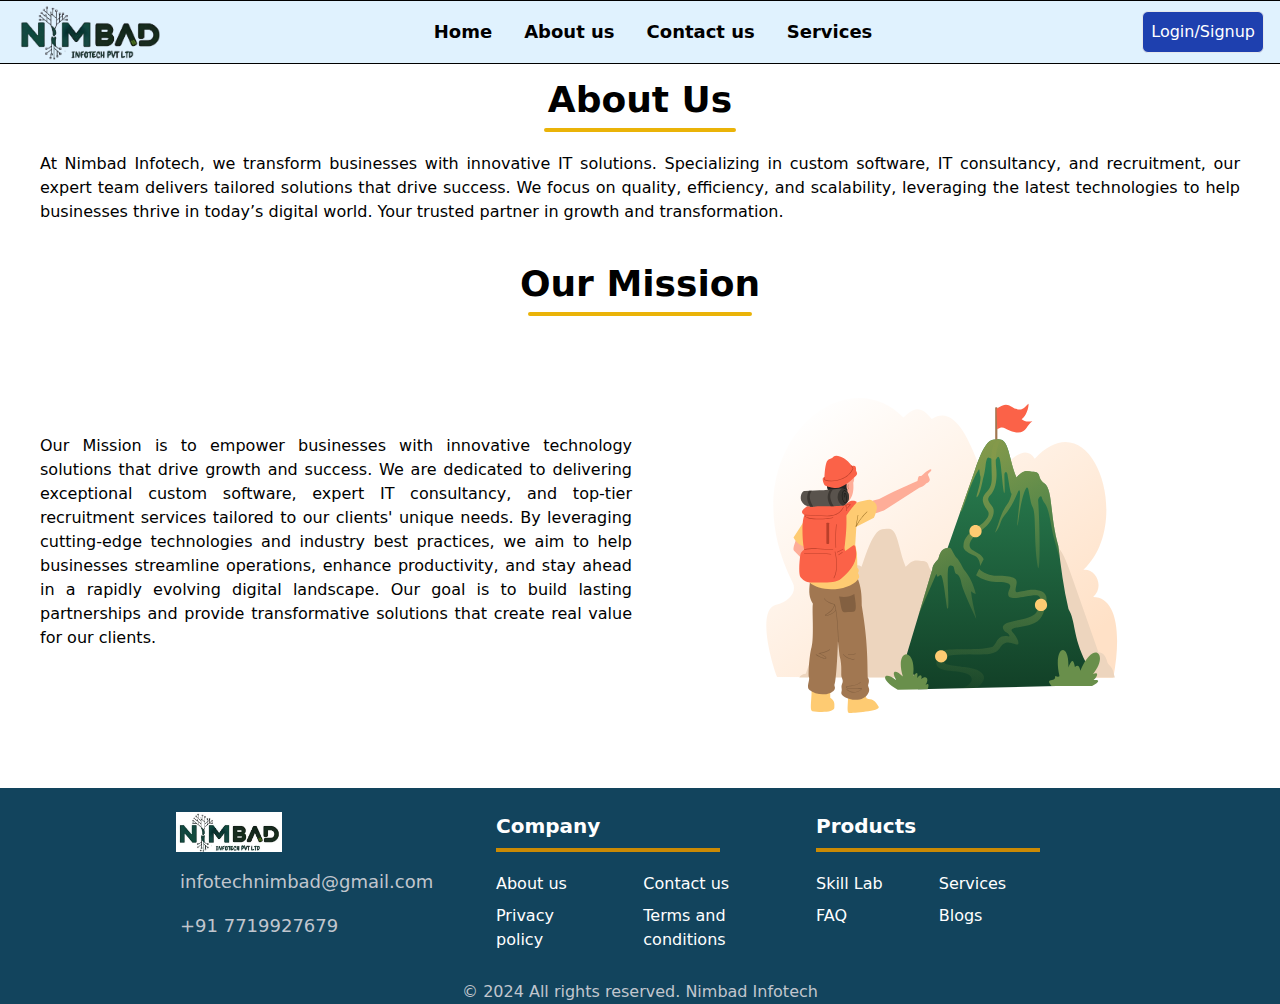
==== commit 58bf7a07: "by sheet" ====
--- a/about.html
+++ b/about.html
@@ -17,7 +17,7 @@
         class="flex justify-between border-y border-black items-center md:px-4 px-2 w-full h-16 bg-sky-100 fixed top-0 left-0">
         <div class="text-2xl text-bold">
             <a href="./index.html">
-                <img src="./images/logo.png" alt="" class="h-14">
+                <img src="./images/logo1.png" alt="" class="h-14">
             </a>
         </div>
         <ul class="md:flex hidden text-lg font-semibold">
@@ -37,7 +37,7 @@
                 <div class="text-2xl text-bold">
                     <!-- Xeleratecareer -->
                     <a href="./index.html">
-                        <img src="./images/logo.png" alt="" class="h-14">
+                        <img src="./images/logo1.png" alt="" class="h-14">
                     </a>
                 </div>
                 <div class="md:hidden text-3xl cursor-pointer mt-2 " onclick="handleMenu()">
@@ -93,35 +93,37 @@
 
 
     <!-- footer section -->
-    <div class="flex flex-col justify-center m-auto w-full bg-[#12445d] ">
-        <div
-            class="w-full grid md:grid-cols-3 bg-[#12445d] max-w-5xl px-12 py-6 justify-between flex-wrap gap-8 mx-auto">
+    <div class="flex flex-col items-center w-full bg-[#12445d]">
+        <!-- Content Wrapper -->
+        <div class="w-full grid md:grid-cols-3 max-w-5xl px-12 py-6 gap-8 mx-auto">
+            <!-- First Column -->
             <div class="flex flex-col gap-4 text-[#C1C6CE]">
                 <a href="./index.html">
-                    <img src="./images/footerlogo.jpg" alt="" class="h-custom">
+                    <img src="./images/flogo.jpg" alt="" class="h-custom">
                 </a>
-
                 <div class="hover:text-yellow-500 text-lg font-medium flex justify-start items-center gap-x-1">
                     <i class="fa-solid fa-envelope"></i>
                     <a href="mailto:infotechnimbad@gmail.com">infotechnimbad@gmail.com</a>
                 </div>
-
                 <div class="hover:text-yellow-500 text-lg font-medium flex justify-start items-center gap-x-1">
                     <i class="fa-solid fa-phone"></i>
                     <a href="tel:+91 7719927679">+91 7719927679</a>
                 </div>
-
                 <div class="flex justify-between w-24 text-2xl">
-                    <a href="https://www.linkedin.com/" target="_blank"><i
-                            class="fa-brands fa-linkedin hover:text-[#848588]"></i></a>
-                    <a href="https://www.telegram.com/" target="_blank"><i
-                            class="fa-brands fa-telegram hover:text-[#848588]"></i></a>
-                    <a href="https://www.instagram.com/" target="_blank"><i
-                            class="fa-brands fa-instagram hover:text-[#848588]"></i></a>
+                    <a href="https://www.linkedin.com/" target="_blank">
+                        <i class="fa-brands fa-linkedin hover:text-[#848588]"></i>
+                    </a>
+                    <a href="https://www.telegram.com/" target="_blank">
+                        <i class="fa-brands fa-telegram hover:text-[#848588]"></i>
+                    </a>
+                    <a href="https://www.instagram.com/" target="_blank">
+                        <i class="fa-brands fa-instagram hover:text-[#848588]"></i>
+                    </a>
                 </div>
             </div>
-
-            <div class="flex flex-col gap-5 bg-[#12445d] text-white">
+    
+            <!-- Second Column -->
+            <div class="flex flex-col gap-5 text-white">
                 <div>
                     <p class="text-xl font-bold text-white">Company</p>
                     <div class="w-44 md:w-56 border-yellow-600 border-t-4 mt-2"></div>
@@ -137,8 +139,9 @@
                     </div>
                 </div>
             </div>
-
-            <div class="flex flex-col gap-5 bg-[#12445d] text-white">
+    
+            <!-- Third Column -->
+            <div class="flex flex-col gap-5 text-white">
                 <div>
                     <p class="text-xl font-bold text-white">Products</p>
                     <div class="w-44 md:w-56 border-yellow-600 border-t-4 mt-2"></div>
@@ -155,11 +158,13 @@
                 </div>
             </div>
         </div>
-
+    
+        <!-- Footer Bottom -->
         <div class="text-center text-[#C1C6CE] mt-4">
             &copy; 2024 All rights reserved. Nimbad Infotech
         </div>
     </div>
+    
 
 </body>
 <script src="./script.js"></script>
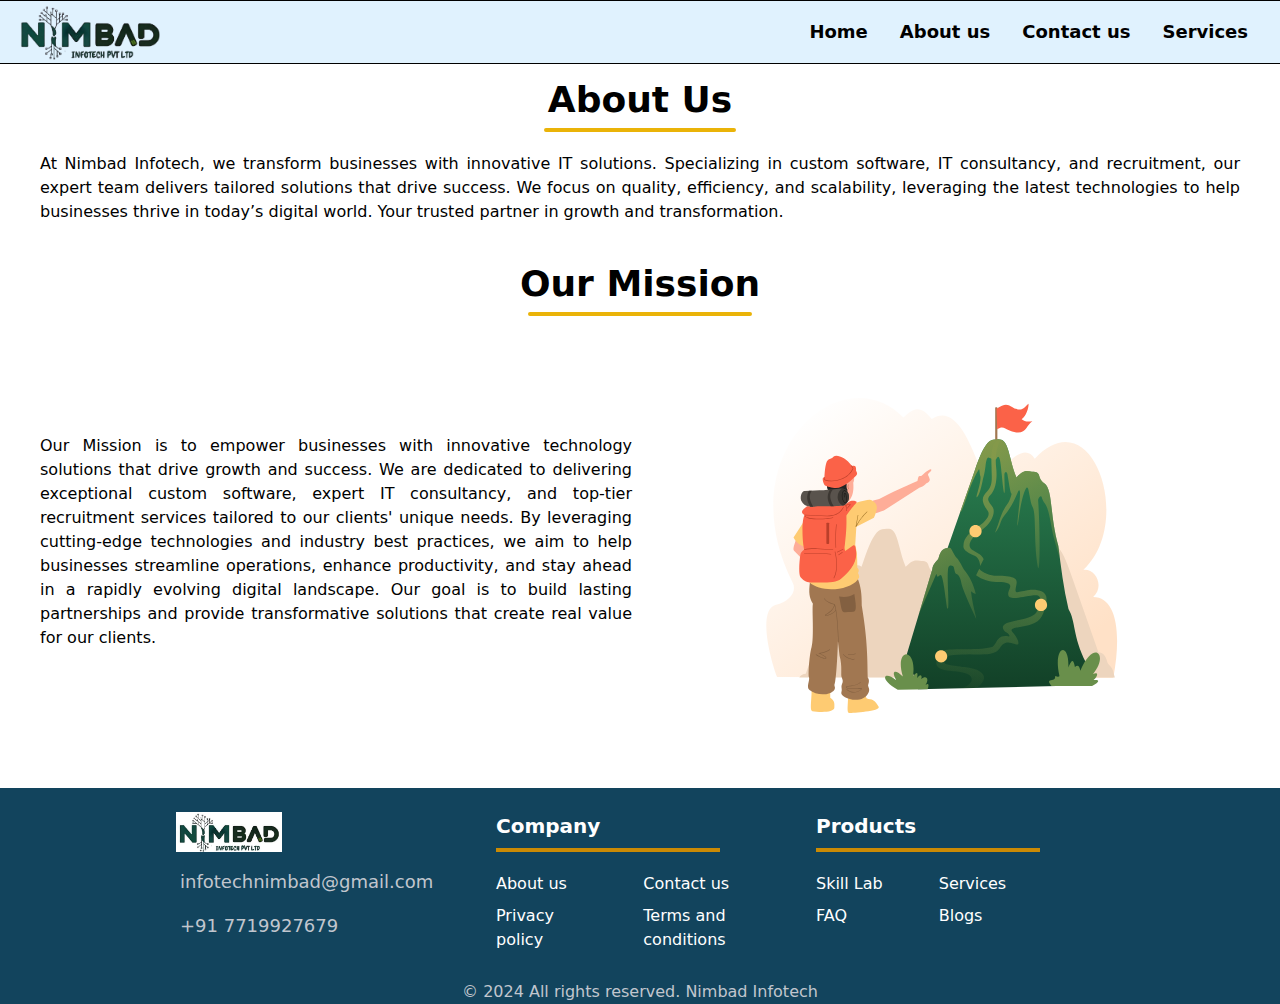
==== commit 9a200763: "new nimbad" ====
--- a/about.html
+++ b/about.html
@@ -26,9 +26,7 @@
             <li class="mx-4 cursor-pointer hover:text-blue-700"><a href="./contact.html">Contact us</a></li>
             <li class="mx-4 cursor-pointer hover:text-blue-700"><a href="./services.html">Services</a></li>
         </ul>
-        <div class="border rounded-md bg-blue-800 p-2 text-white hover:bg-blue-700 cursor-pointer md:block hidden">
-            <a href="#">Login/Signup</a>
-        </div>
+       
         <div class="md:hidden text-6xl cursor-pointer" onclick="handleMenu()">
             &#8801;
         </div>
@@ -52,9 +50,7 @@
                 <a href="./services.html" class="font-medium m-3 p-3 hover:bg-gray-100 block">Services</a>
             </div>
             <div class="h-[1px] bg-gray-300 "></div>
-            <div class="border rounded-md bg-blue-800 p-2 text-white hover:bg-blue-700 cursor-pointer mt-8 text-center">
-                <a href="#" style="display:block; width: 100%; height: 100%;">Login/Signup</a>
-            </div>
+           
         </div>
     </nav>
     <!-- main -->
--- a/output.css
+++ b/output.css
@@ -1136,7 +1136,7 @@
 .shadow-lg {
   --tw-shadow: 0 10px 15px -3px rgb(0 0 0 / 0.1), 0 4px 6px -4px rgb(0 0 0 / 0.1);
   --tw-shadow-colored: 0 10px 15px -3px var(--tw-shadow-color), 0 4px 6px -4px var(--tw-shadow-color);
-  box-shadow: var(--tw-ring-offset-shadow, 0 0 #0000), var(--tw-ring-shadow, 0 0 #0000), var(--tw-shadow);
+  box-shadow: var(--tw-ring-offset-shadow, 0 0 #da080800), var(--tw-ring-shadow, 0 0 #0000), var(--tw-shadow);
 }
 
 .transition {
@@ -1320,3 +1320,71 @@
   animation: fadeInUp 0.6s ease-out;
 }
 /* for service html css end */
+
+
+/* for contact form start */
+.button-class {
+  --bs-btn-color: #000;
+  --bs-btn-border-color: #adb5bd;
+  --bs-btn-hover-border-color: #adb5bd;
+  --bs-btn-focus-shadow-rgb: 49,132,253;
+  --bs-btn-active-bg: #86b7fe;
+}
+.form-control {
+display: block;
+width: 100%;
+padding: .375rem .75rem;
+font-size: 1rem;
+font-weight: 400;
+line-height: 1.5;
+color: var(--bs-body-color);
+-webkit-appearance: none;
+-moz-appearance: none;
+appearance: none;
+background-color: #e9ecef;
+background-clip: padding-box;
+border-radius: var(--bs-border-radius);
+transition: border-color .15s ease-in-out,box-shadow .15s ease-in-out;
+
+}
+.lable-class{
+margin: 10px 0px 10px 0px;
+}
+
+/* for contact form end */
+
+/* index.html swipper css start*/
+
+
+
+/* for index.html home */
+ /* Fade-in effect for characters */
+ .char {
+  opacity: 0;
+  display: inline-block;
+  transform: translateY(20px);
+  animation: fadeInChar 0.3s ease-out forwards;
+}
+
+@keyframes fadeInChar {
+  0% {
+      opacity: 0;
+      transform: translateY(20px);
+  }
+  100% {
+      opacity: 1;
+      transform: translateY(0);
+  }
+}
+
+
+/* Background transition */
+.jumbotron {
+  height: 80vh;
+  background-size: cover;
+  background-position: center;
+  background-repeat: no-repeat;
+ transition: background-image 1s ease-in-out, background-color 1s ease-in-out;
+}
+
+/* swiper slide */
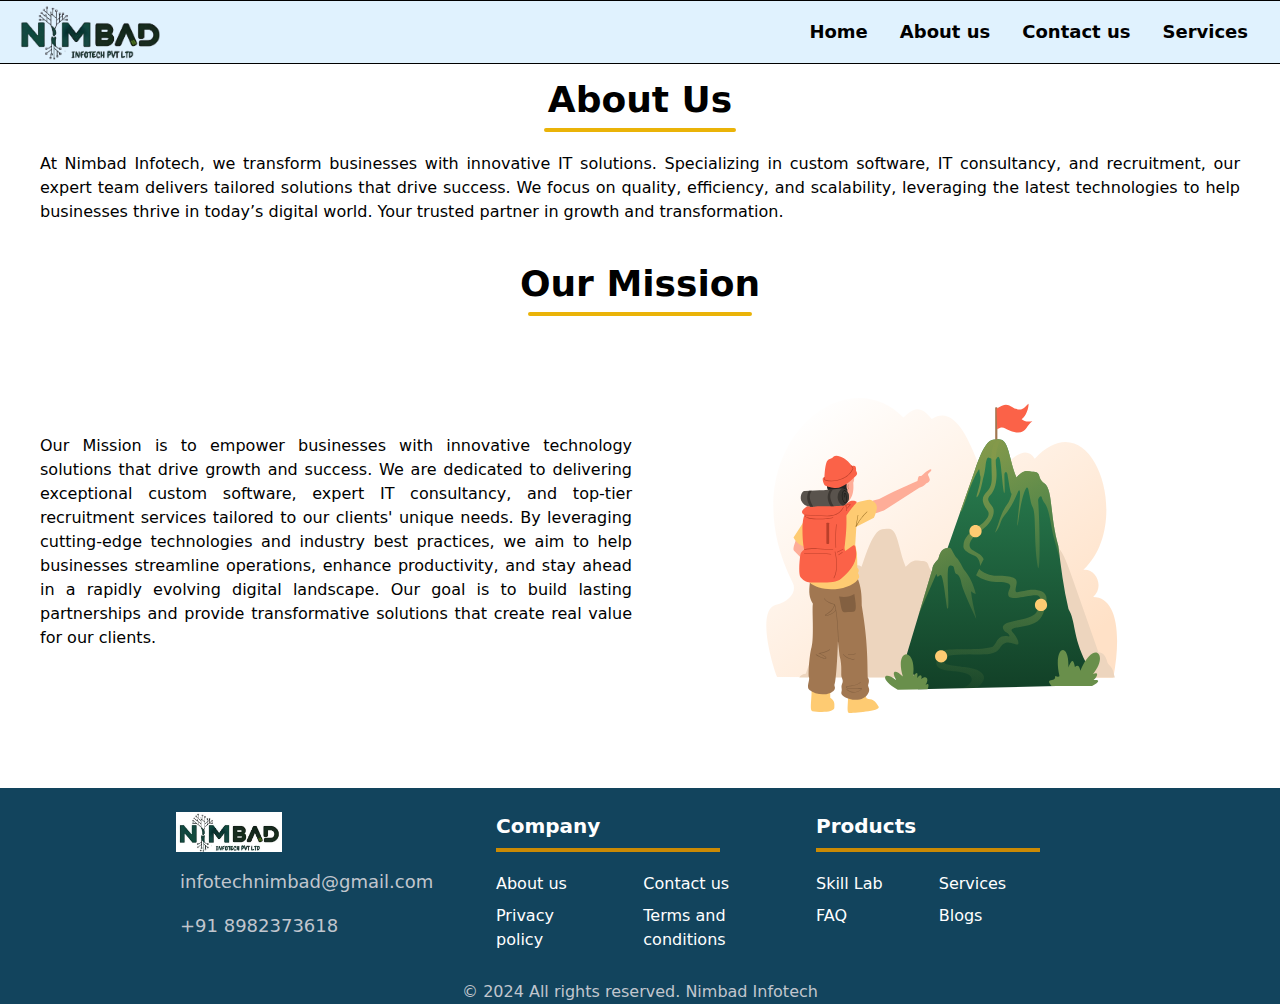
==== commit 4c78e433: "change-contact" ====
--- a/about.html
+++ b/about.html
@@ -103,7 +103,7 @@
                 </div>
                 <div class="hover:text-yellow-500 text-lg font-medium flex justify-start items-center gap-x-1">
                     <i class="fa-solid fa-phone"></i>
-                    <a href="tel:+91 7719927679">+91 7719927679</a>
+                    <a href="tel:+91 8982373618">+91 8982373618</a>
                 </div>
                 <div class="flex justify-between w-24 text-2xl">
                     <a href="https://www.linkedin.com/" target="_blank">
